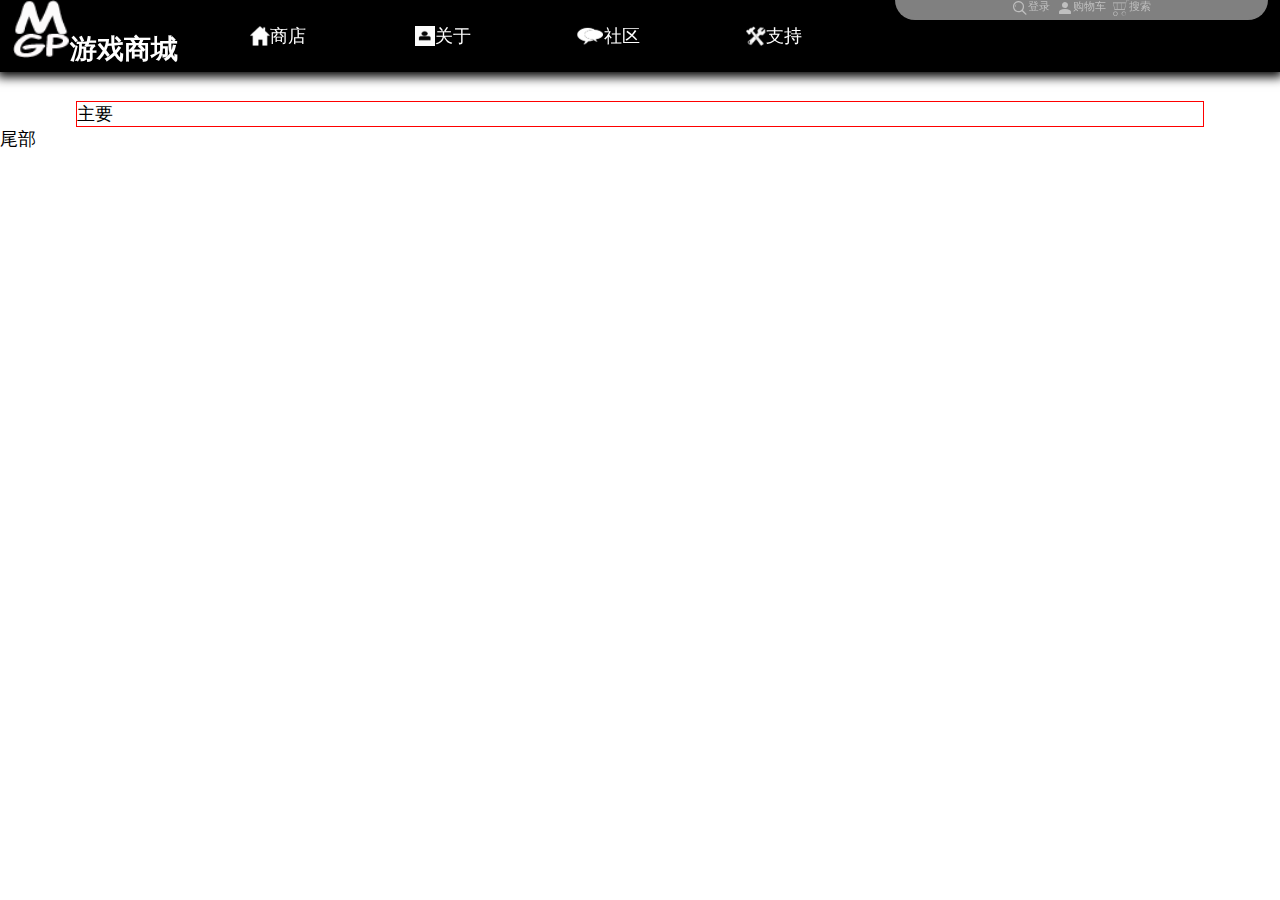
==== index.html @ 023d2e21 "init" ====
<!DOCTYPE html>
<html lang="en">

<head>
    <meta charset="UTF-8">
    <meta http-equiv="X-UA-Compatible" content="IE=edge">
    <meta name="viewport" content="width=device-width, initial-scale=1.0">
    <link rel="stylesheet" href="./font/iconfont.css">
    <link rel="stylesheet" href="style.css">

    <title>游戏商城</title>
</head>

<body>
    <header class="header">
        <div class="logo">
            <img src="./img/logo.png">
            <h1>游戏商城</h1>
        </div>
        <div class="menu">
            <ul>
                <li>
                    <img src="./img/房子.png" alt="">
                    <span>商店</span>
                </li>
                <li>
                    <img src="./img/电话簿.png" alt="">
                    <span>关于</span>
                </li>
                <li>
                    <img src="./img/气泡.png" alt="">
                    <span>社区</span>
                </li>
                <li>
                    <img src="./img/叉子.png" alt="">
                    <span>支持</span>
                </li>
            </ul>
        </div>
        <div class="side">
            <ul>
                <li class="side-menu" style="display: none;">
                    <i class="icon iconfont">&#xe65f;</i>
                </li>
                <li>
                    <i class="icon iconfont">&#xe694;</i>
                    <span>登录</span>
                </li>
                <li>
                    <i class="icon iconfont">&#xe8c8;</i>
                    <span>购物车</span>
                </li>
                <li>
                    <i class="icon iconfont">&#xe62c;</i>
                    <span>搜索</span>
                </li>
            </ul>
        </div>
    </header>
    <main class="main">
        主要
    </main>
    <footer class="footer">尾部</footer>
</body>

</html>
---- font/iconfont.css ----
@font-face {
  font-family: "iconfont"; /* Project id 3345927 */
  src: url('iconfont.woff2?t=1650508239745') format('woff2'),
       url('iconfont.woff?t=1650508239745') format('woff'),
       url('iconfont.ttf?t=1650508239745') format('truetype');
}

.iconfont {
  font-family: "iconfont" !important;
  font-size: 16px;
  font-style: normal;
  -webkit-font-smoothing: antialiased;
  -moz-osx-font-smoothing: grayscale;
}

.icon-caidan:before {
  content: "\e65f";
}

.icon-sousuotianchong:before {
  content: "\e694";
}

.icon-yonghu:before {
  content: "\e8c8";
}

.icon-gouwuche:before {
  content: "\e62c";
}
---- style.css ----
* {
    margin: 0;
    padding: 0;
    list-style: none;
    border: none;
}

html,
body {
    font-size: 18px;
}

.header {
    width: 100vw;
    position: fixed;
    top: 0;
    height: 4rem;
    background-color: black;
    box-shadow: 0 2px 10px 3px #000;
    color: white;
    display: flex;
}

.header>div {
    display: flex;
    /* border: 1px solid red; */
}

.header ul {
    display: flex;
}

.header .logo {
    flex: 1;
    font-size: 10px;
    margin: 0 1%;
    min-width: 9.4rem;
}

.header .logo h1 {
    font-size: 1.5rem;
    display: flex;
    align-items: flex-end;
    padding-bottom: 0.3rem;
}

.header .logo img {
    height: 80%;
}

.header .menu {
    flex: 5;
}

.header .menu ul {
    width: 100%;
    /* border: 1px solid red; */
}

.header .menu ul li {
    /* border: 1px solid red; */
    display: flex;
    flex: 1;
    justify-items: center;
    align-items: center;
    justify-content: center;
    cursor: pointer;
}

.header .menu ul li:hover {
    background: #625f5f;
    transition: all 600ms linear .1s;
}

.header .menu ul li img {
    height: 20px;
}

.header .side {
    flex: 3;
    margin-left: 2%;
    display: flex;
    justify-content: center;
}

.side-menu {
    display: none;
}

.header .side ul {
    /* border: 1px solid red; */
    width: 100%;
    margin: 0 3%;
    height: 1.1rem;
    color: #bfbfbf;
    background: #808080;
    border-bottom-left-radius: 80px;
    border-bottom-right-radius: 80px;
    padding: 0 1rem;
    font-size: 0.6rem;
    justify-content: center;
}

.header .side ul li {
    cursor: pointer;
    transition: 0.5s;
    display: flex;
    justify-content: center;
    margin: 0 1%;
}

.header .side ul li:hover {
    color: white;
}

.main {
    border: 1px solid red;
    margin: 5.6rem auto 0 auto;
    width: 88vw;
    max-width: 1200px;
}


/* 手机 */

@media all and (max-width:330px) {
    html {
        font-size: 10px;
    }
    .header .logo {
        margin: 0;
    }
    .header .logo h1 {
        font-size: 1rem;
    }
}


/* 平板 */

@media all and (max-width:680px) {
    html {
        font-size: 13px;
    }
    .header .menu span {
        display: none;
    }
    .header .side {
        flex: 1;
        margin-right: 2%;
    }
    .header .side ul {
        display: block;
        width: 0;
        height: 2.2rem;
        transition: 0.5s;
        overflow: hidden;
    }
    .header .side ul:hover {
        height: 8rem;
    }
    .header .side ul li {
        margin: 0.33rem 0 0.7rem 0;
    }
    .header .side ul li:nth-child(1) {
        display: flex!important;
    }
    .header .side ul li span {
        display: none;
    }
    .main {
        width: 95vw;
    }
}
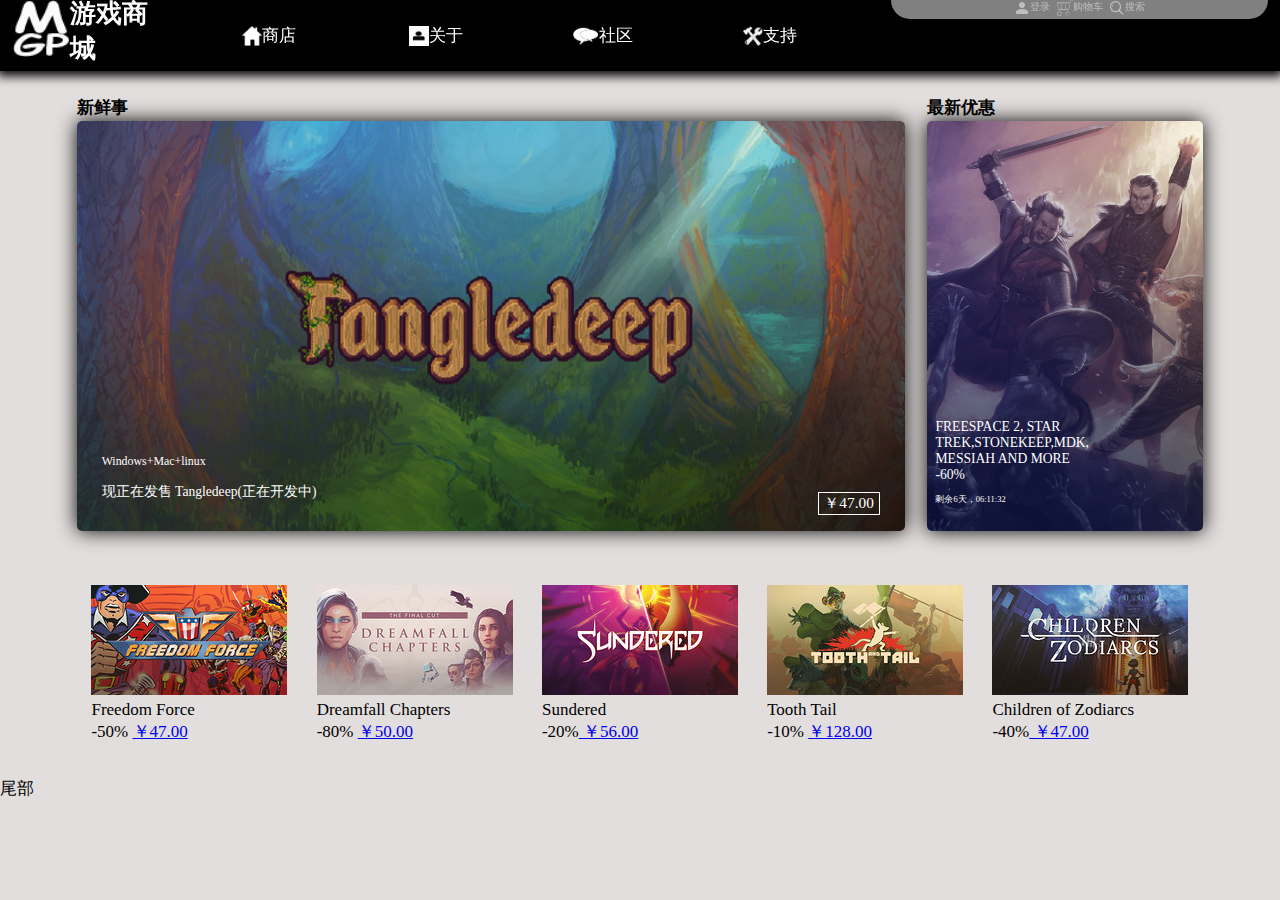
==== commit 3f17a119: "导航完善，图片展示" ====
--- a/index.html
+++ b/index.html
@@ -43,22 +43,65 @@
                     <i class="icon iconfont">&#xe65f;</i>
                 </li>
                 <li>
-                    <i class="icon iconfont">&#xe694;</i>
+                    <i class="icon iconfont">&#xe8c8;</i>
                     <span>登录</span>
                 </li>
                 <li>
-                    <i class="icon iconfont">&#xe8c8;</i>
+                    <i class="icon iconfont">&#xe62c;</i>
                     <span>购物车</span>
                 </li>
                 <li>
-                    <i class="icon iconfont">&#xe62c;</i>
+                    <i class="icon iconfont">&#xe694;</i>
                     <span>搜索</span>
                 </li>
             </ul>
         </div>
     </header>
     <main class="main">
-        主要
+        <div class="show">
+            <div class="new">
+                <h4>新鲜事</h4>
+                <img src="./img/ad1.jpg" alt="">
+                <p>Windows+Mac+linux</p>
+                <p>现正在发售 Tangledeep(正在开发中)</p>
+                <div>￥47.00</div>
+            </div>
+            <div class="preferential">
+                <h4>最新优惠</h4>
+                <img src="./img/adhot_big1.jpg" alt="">
+                <p>FREESPACE 2, STAR <br> TREK,STONEKEEP,MDK,<br> MESSIAH AND MORE <br> -60%
+                </p>
+                <p>剩余6天，06:11:32</p>
+            </div>
+        </div>
+        <div class="list">
+            <dl>
+                <dt><img src="./img/game1.jpg" alt=""></dt>
+                <dd>Freedom Force</dd>
+                <dd>-50% <a href="#">￥47.00</a> </dd>
+            </dl>
+            <dl>
+                <dt><img src="./img/game2.jpg" alt=""></dt>
+                <dd>Dreamfall Chapters</dd>
+                <dd>-80% <a href="#"> ￥50.00</a> </dd>
+            </dl>
+            <dl>
+                <dt><img src="./img/game3.jpg" alt=""></dt>
+                <dd>Sundered</dd>
+                <dd>-20%<a href="#"> ￥56.00</a> </dd>
+            </dl>
+            <dl>
+                <dt><img src="./img/game4.jpg" alt=""></dt>
+                <dd>Tooth Tail</dd>
+                <dd>-10% <a href="#"> ￥128.00</a> </dd>
+            </dl>
+            <dl>
+                <dt><img src="./img/game5.jpg" alt=""></dt>
+                <dd>Children of Zodiarcs</dd>
+                <dd>-40%<a href="#"> ￥47.00</a> </dd>
+            </dl>
+
+        </div>
     </main>
     <footer class="footer">尾部</footer>
 </body>
--- a/style.css
+++ b/style.css
@@ -7,18 +7,23 @@
 
 html,
 body {
-    font-size: 18px;
+    font-size: 17px;
+}
+
+body {
+    background: #e3dede;
 }
 
 .header {
     width: 100vw;
     position: fixed;
     top: 0;
-    height: 4rem;
+    height: 4.2rem;
     background-color: black;
     box-shadow: 0 2px 10px 3px #000;
     color: white;
     display: flex;
+    z-index: 3;
 }
 
 .header>div {
@@ -114,12 +119,105 @@
 }
 
 .main {
-    border: 1px solid red;
+    /* border: 1px solid red; */
     margin: 5.6rem auto 0 auto;
     width: 88vw;
     max-width: 1200px;
 }
 
+.show {
+    display: flex;
+    color: white;
+}
+
+.show h4 {
+    font-size: 1rem;
+    color: #000;
+    line-height: 1.5rem;
+}
+
+.show img {
+    width: 100%;
+    height: 90%;
+    border-radius: 5px;
+    box-shadow: 0px 0px 20px #000;
+}
+
+.new {
+    flex: 6;
+    position: relative;
+}
+
+.new p {
+    position: absolute;
+    left: 3%;
+}
+
+.new p:nth-child(3) {
+    bottom: 18%;
+    font-size: 0.7rem;
+}
+
+.new p:nth-child(4) {
+    bottom: 11%;
+    font-size: 0.8rem;
+}
+
+.new>div {
+    position: absolute;
+    right: 3%;
+    bottom: 8%;
+    font-size: 0.9rem;
+    border: 1px solid white;
+    padding: 0 0.3rem;
+    cursor: pointer;
+    transition: 0.5s;
+}
+
+.new>div:hover {
+    color: #000;
+    background-color: white;
+}
+
+.preferential {
+    flex: 2;
+    margin-left: 2%;
+    position: relative;
+}
+
+.preferential p {
+    position: absolute;
+    left: 3%;
+}
+
+.preferential p:nth-child(3) {
+    bottom: 15%;
+    font-size: .8rem;
+}
+
+.preferential p:nth-child(4) {
+    font-size: .5rem;
+    bottom: 10%;
+}
+
+.list {
+    display: flex;
+    flex-wrap: wrap;
+}
+
+.list dl {
+    margin: 3% auto;
+    font-size: 1rem;
+    min-width: 160px;
+    max-width: 100%;
+    /* border: 1px solid red; */
+}
+
+.list dl dt img {
+    height: 70%;
+    width: 100%;
+}
+
 
 /* 手机 */
 
@@ -138,7 +236,7 @@
 
 /* 平板 */
 
-@media all and (max-width:680px) {
+@media all and (max-width:730px) {
     html {
         font-size: 13px;
     }
@@ -169,6 +267,9 @@
         display: none;
     }
     .main {
-        width: 95vw;
+        width: 90vw;
+    }
+    .preferential {
+        display: none;
     }
 }